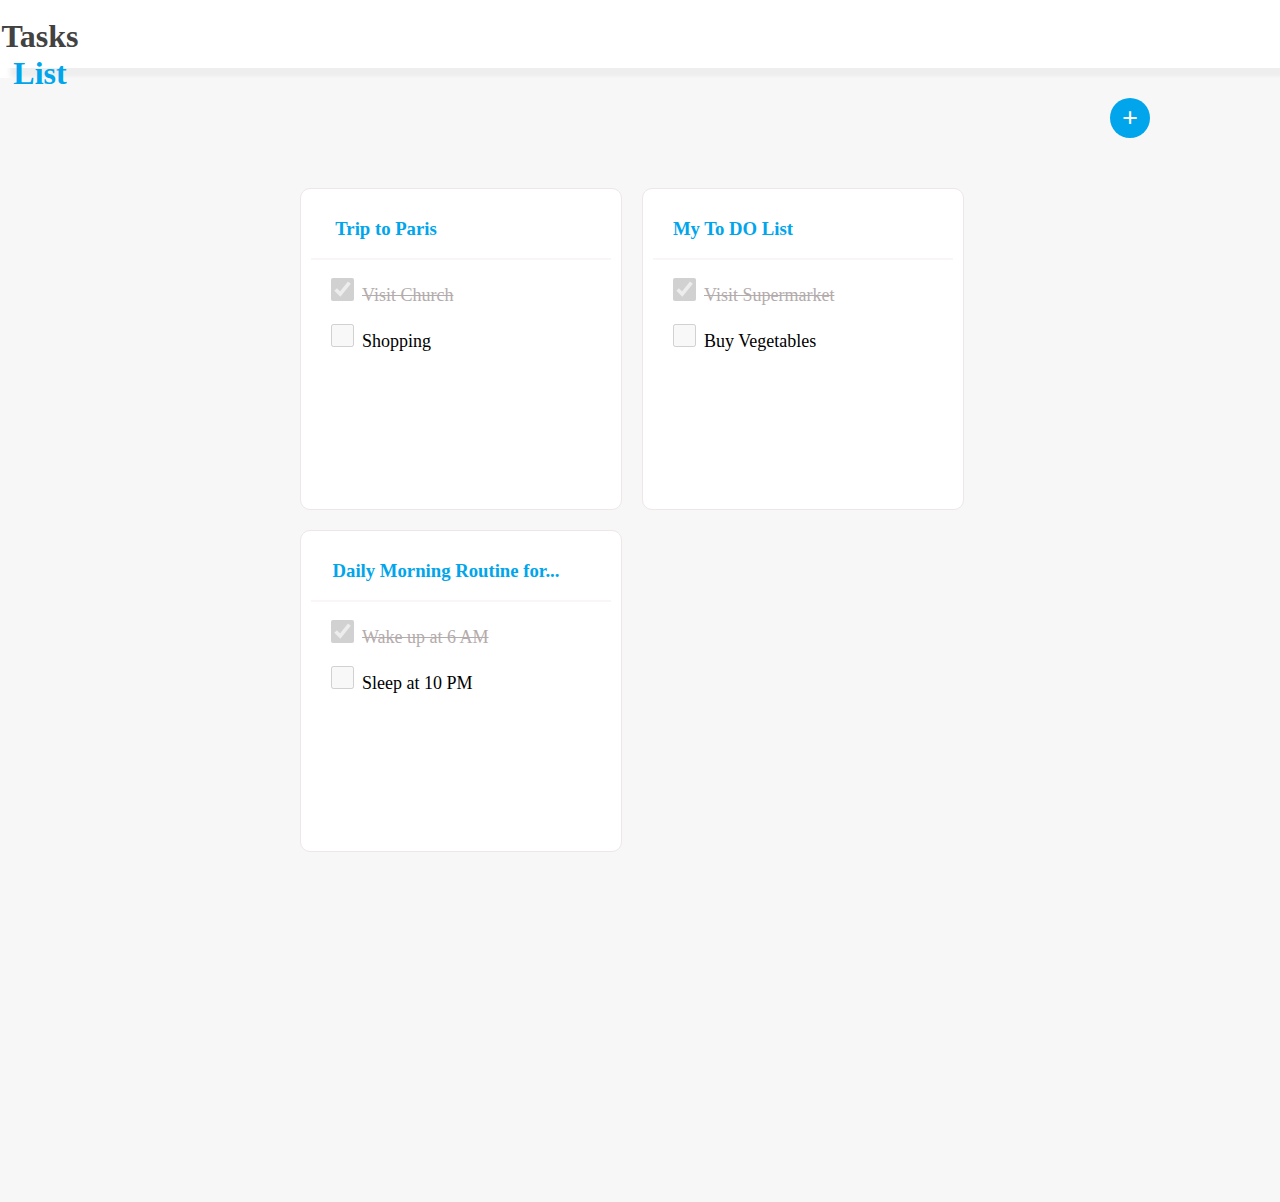
==== index.html @ 2c3987d8 "first commit" ====
<!DOCTYPE html>
<html lang="en">
<head>
    <meta charset="UTF-8">
    <meta http-equiv="X-UA-Compatible" content="IE=edge">
    <meta name="viewport" content="width=device-width, initial-scale=1.0">
    <title>Todo App UI Mobile</title>
    <link rel="stylesheet" href="./style.css" type="text/css">
    <link rel="stylesheet" href="https://cdnjs.cloudflare.com/ajax/libs/font-awesome/6.4.0/css/all.min.css"/>
</head>
<body>
    <div id="head">
       <a href="./index2.html"> <span id="tasks">Tasks</span> <span id="list">List</span></a>
    </div>
   
    <a href="./index2.html">
        <div class="main">
            <div class="add">
            <div class="circle">
                <div class="plus">+</div>
            </div>
    
            <!-- <div class="textp">Add New Task</div> -->
            </div>
    </a>

        <a href="./index2.html">
        <div class="boxp">
        <div class="box1  box">
            <h3 class="heading1  heading">Trip to Paris</h3>
            <hr class="new">
            
            <p><label for="visit1" class="line"><input type="checkbox" name="church" id="visit1" disabled checked>Visit Church</label></p>

            <p><label for="shop" class="line1"><input type="checkbox" name="shopping" id="shop" disabled>Shopping</label></p>
        </div>
       

        <div class="box2  box">
            <h3 class="heading2  heading">My To DO List</h3>
            <hr class="new">
            <p><label for="market" class="line"><input type="checkbox" name="market" id="market" disabled checked>Visit Supermarket</label></p>

            <p><label for="buy" class="line1"><input type="checkbox" name="buy" id="buy" disabled>Buy Vegetables</label></p>
        </div>

        <!-- <div class="box3  box">
            <h3 class="heading3  heading">Movies I will Watch</h3>
            <hr class="new">
            <p><label for="strange" class="line"><input type="checkbox" name="strange" id="strange" disabled checked>Stranger Things 4</label></p>

            <p><label for="end" class="line1"><input type="checkbox" name="" id="end" disabled>Avengers Endgame</label></p>
        </div> -->

        <div class="box4  box">
            <h3 class="heading4  heading">Daily Morning Routine for...</h3>
            <hr class="new">
            <p><label for="wakeup" class="line"><input type="checkbox" name="wakeup" id="wakeup" disabled checked>Wake up at 6 AM</label></p>

            <p><label for="sleep" class="line1"><input type="checkbox" name="sleep" id="sleep" disabled>Sleep at 10 PM</label></p>
        </div>

        <!-- <div class="box5  box">
            <h3 class="heading5  heading">Books to Read</h3>
            <hr class="new">
            <p><label for="design" class="line"><input type="checkbox" name="design" id="design" disabled checked>Design of Everyday</label></p>

            <p><label for="alchemist" class="line1"><input type="checkbox" name="alchemist" id="alchemist" disabled>Alchemist</label></p>
        </div> -->
        </div>
    </div>
    </a>
</body>
</html>
---- style.css ----
body{
    margin: 0;
}


#head{
    height: 50px;
    background-color: #FFFFFF;
    box-shadow: 10px 10px 5px #EEEEEE;
    text-align: center;
    padding: 18px 1200px 0px 0px;
    margin-bottom: 10px;
}

#tasks{
    color: #424242;
    font-weight: bolder;
    font-size: xx-large;
}

#list{
    color: #00A5EC;
    font-weight: bolder;
    font-size: xx-large;
}


.main{
    background-color: #F7F7F7;
    padding-bottom: 350px;
}


.circle{
    height: 40px;
    width: 40px;
    border-radius: 50%;
    background-color: #00A5EC;
    
}

.plus{
    color: white;
    font-weight: bold;
    font-size: 28px;
    padding: 4px 10px 0px 12px;
}

/* .textp{
    font-weight: 900px;
    font-size: large;
    padding-left: 13px;
    color: #646464;
    font-weight: 500;
} */


.add{
    /*  */
    align-items: center;
    padding: 20px 0px 0px 1100px;
    margin: 10px;
    /* margin-bottom: -25px; */
    
}


.box{
    height: 300px;
    width: 300px;
    background-color: #FFFFFF;
    border-radius: 10px;
    border: 1px solid #efe6e6;
    cursor: pointer;
    padding: 10px;
   
}

.heading{
    color: #00A5EC;
    text-align: center;
}

.line{
    text-decoration: line-through;
    color: #b4acac;
    /* font-size: large; */
    
}

input[type=checkbox]{
    height: 23px;
    width: 23px;
    margin: 0 8px 0 0;
    
}

.boxp{
    display: flex;
    flex-wrap: wrap;
    justify-content: flex-start;
    gap: 20px;
    margin-left: 300px;
    margin-top: 50px;

}

.heading1{
    padding-right: 150px;
}

.heading2{
    padding-right: 140px;
}

/* .heading3{
    padding-right: 100px;
} */

.heading4{
    padding-right: 30px;
}

/* .heading5{
    padding-right: 150px;
} */

.new{
    border: 1px solid #faf6f6;
}

/* .line1{
    font-size: large;
} */

p {
    padding: 0 20px;
	font-size: 18px;
}


.box:hover {
    box-shadow: 0px 0px 10px #8d8888;
    transition: ease 0.2S;
}

.blur{
    filter: blur(2px);
}

.ba{
    background-color: #FFFFFF;
    width: 450px;
    height: 240px;
    position: absolute;
    top: 180px;
    left: 550px;
    /* cursor: pointer; */
    border-radius: 10px;
    border: 1px solid #efe6e6;
}

.t1{
    font-family: 'Karla', sans-serif;
    font-size: larger;
}

.bp{
    display: flex;
    
    
}

.t2{
    font-size: small;
    padding: 10px 0px 0px 260px;
}

.b1{
    border: 1px solid #efe6e6;
    background-color: #F7F7F7;
    height: 50px;
    width: 410px;
    margin: 25px 20px 20px 20px;
    border-radius: 5px;
    
    
    
}

.b2{
    height: 40px;
    width: 160px;
    background-color: #00A5EC;
    text-align: center;
    margin: 0px 0px 0px 270px;
    border-radius: 5px;
}

.t3{
    color: white;
    padding: 9px 15px 0px 0px;
}

.fa-regular {
    font-size: small;
    
    
}

.t4{
    color: #b4acac;
   
}

.fa-sharp{
    color: #b4acac;
}

a {
    text-decoration: none;
    color: black;
}

div  label{
    cursor: pointer;
}

div  input{
    cursor: pointer;
}

@media only screen and (max-width: 650px) and (min-width: 200px)
{


    .boxp{
        display: flex;
        flex-direction: column;
        gap: 10px;
        margin-left: 15px;
        margin-top: 20px;

    
    }

    .box{
        height: 320px;
        width: 310px;
       
    }

    #head{
        height: 30px;
        width: auto;
        padding: 10px 250px 0px 0px;
        margin-left: -10px;
    }

    #tasks{
        font-size: large;
    }
    
    #list{
        font-size: large;
    }

    .main{
        padding-bottom: 30px;
        
    }

    .heading{
        font-size: medium;
    }

    p {
        padding: 0 20px;
        font-size: 15px;
    }

    input[type=checkbox]{
        height: 18px;
        width: 18px;
        margin: 0 8px 0 0;
        
    }

    .heading4{
        padding-right: 50px;
    }

    .add{
        /*  */
        align-items: center;
        padding: 8px 0px 0px 155px;
        margin: 10px;
        /* margin-bottom: -25px; */
        
    }


    .ba{
       
        width: 340px;
        height: 240px;
        position: absolute;
        top: 200px;
        left: 0;
        margin: 10px;
        
    }


    .t1{
        font-family: 'Karla', sans-serif;
        font-size: large;
    }
    
    
    
    .t2{
        font-size: small;
        padding: 10px 0px 0px 160px;
    }

    .b1{
        
        height: 40px;
        width: 300px;
        margin: 25px 20px 20px 20px;
        
    }

    .b2{
        height: 40px;
        width: 160px;
       
        margin: 0px 0px 0px 160px;
    }  
}
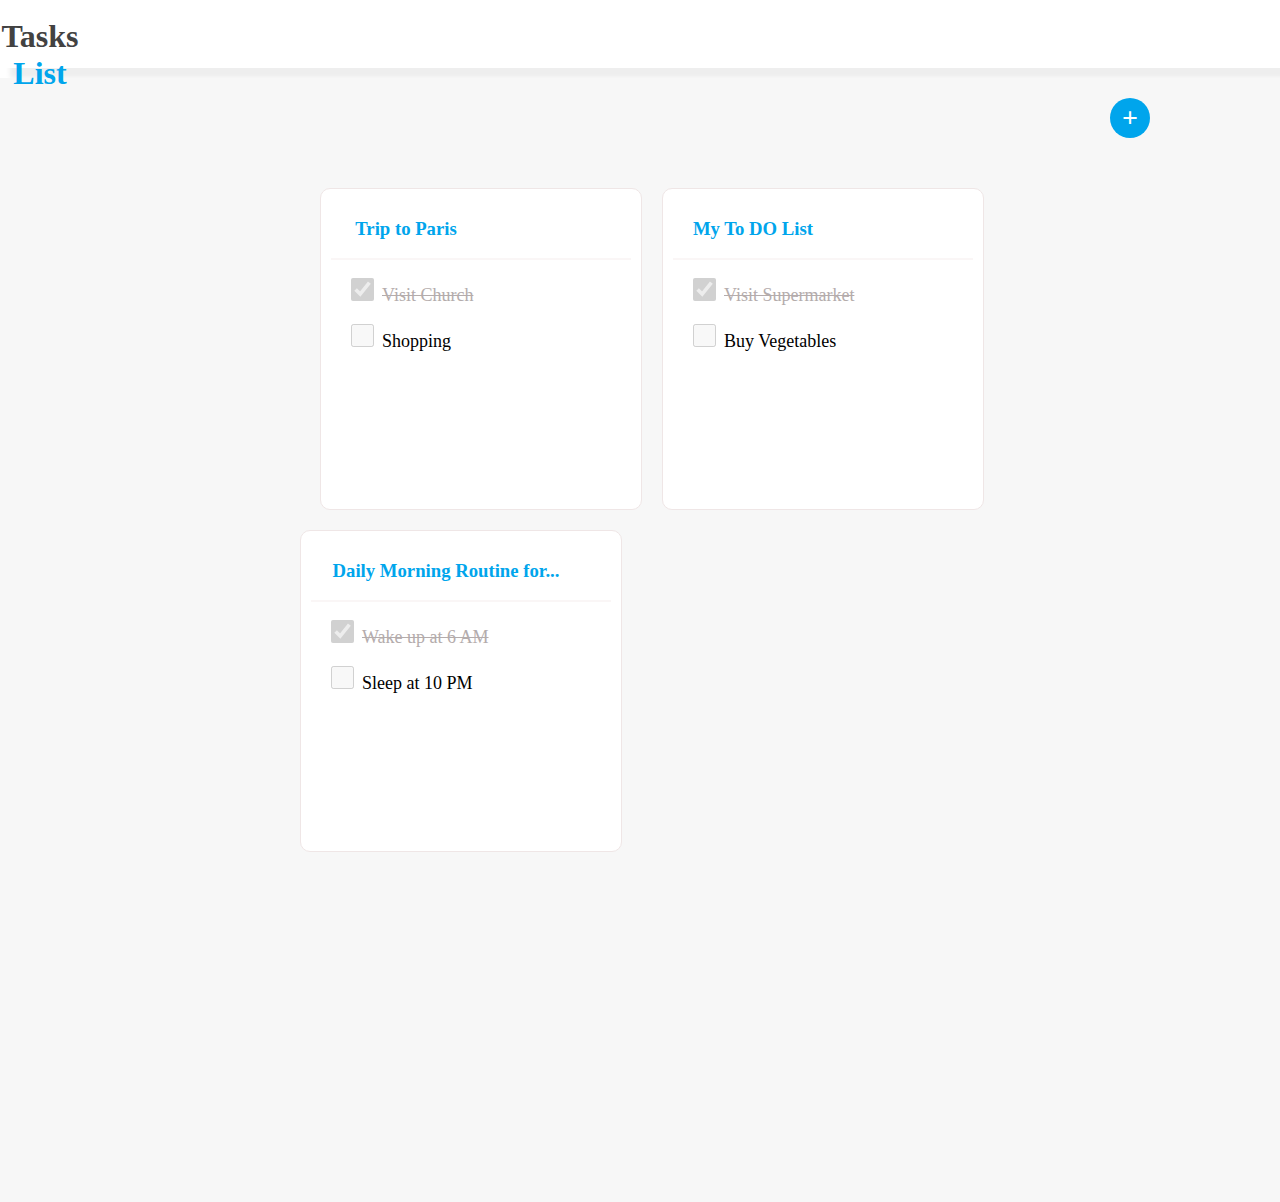
==== commit b4e2b454: "saved changes" ====
--- a/index.html
+++ b/index.html
@@ -27,7 +27,7 @@
         <a href="./index2.html">
         <div class="boxp">
         <div class="box1  box">
-            <h3 class="heading1  heading">Trip to Paris</h3>
+            <a href="./index3.html"><h3 class="heading1  heading">Trip to Paris</h3></a>
             <hr class="new">
             
             <p><label for="visit1" class="line"><input type="checkbox" name="church" id="visit1" disabled checked>Visit Church</label></p>
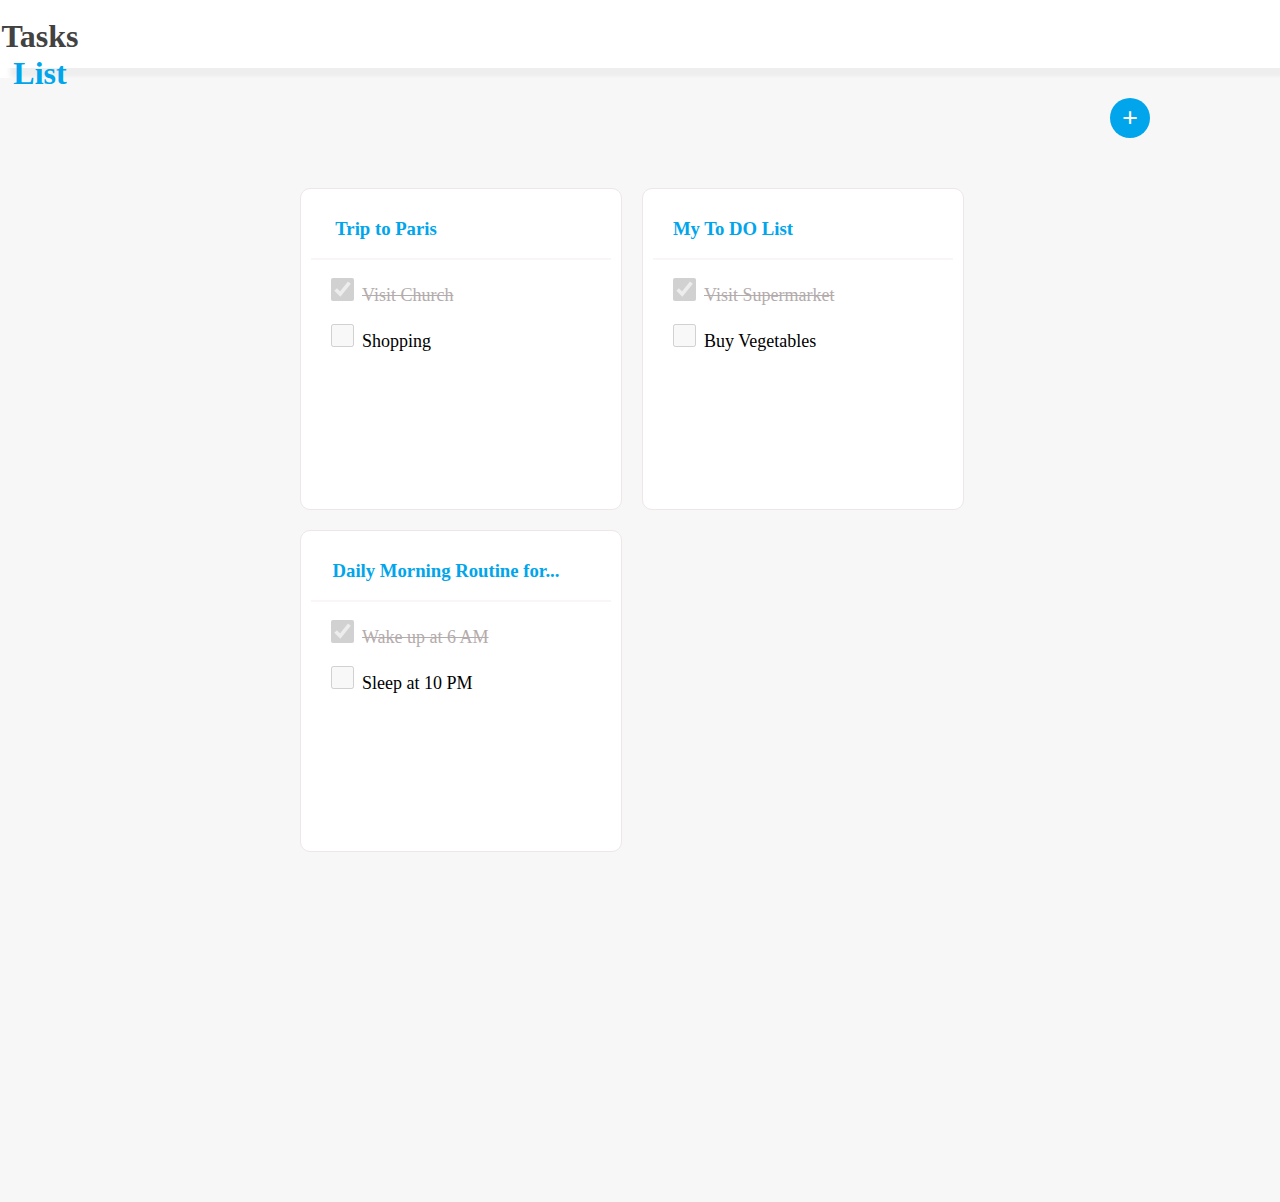
==== commit 352111dc: "changes made" ====
--- a/index.html
+++ b/index.html
@@ -24,7 +24,7 @@
             </div>
     </a>
 
-        <a href="./index2.html">
+       
         <div class="boxp">
         <div class="box1  box">
             <a href="./index3.html"><h3 class="heading1  heading">Trip to Paris</h3></a>
@@ -35,14 +35,14 @@
             <p><label for="shop" class="line1"><input type="checkbox" name="shopping" id="shop" disabled>Shopping</label></p>
         </div>
        
-
+        <a href="./index2.html">
         <div class="box2  box">
             <h3 class="heading2  heading">My To DO List</h3>
             <hr class="new">
             <p><label for="market" class="line"><input type="checkbox" name="market" id="market" disabled checked>Visit Supermarket</label></p>
 
             <p><label for="buy" class="line1"><input type="checkbox" name="buy" id="buy" disabled>Buy Vegetables</label></p>
-        </div>
+        </div></a>
 
         <!-- <div class="box3  box">
             <h3 class="heading3  heading">Movies I will Watch</h3>
@@ -51,14 +51,14 @@
 
             <p><label for="end" class="line1"><input type="checkbox" name="" id="end" disabled>Avengers Endgame</label></p>
         </div> -->
-
+        <a href="./index2.html">
         <div class="box4  box">
             <h3 class="heading4  heading">Daily Morning Routine for...</h3>
             <hr class="new">
             <p><label for="wakeup" class="line"><input type="checkbox" name="wakeup" id="wakeup" disabled checked>Wake up at 6 AM</label></p>
 
             <p><label for="sleep" class="line1"><input type="checkbox" name="sleep" id="sleep" disabled>Sleep at 10 PM</label></p>
-        </div>
+        </div></a>
 
         <!-- <div class="box5  box">
             <h3 class="heading5  heading">Books to Read</h3>
@@ -68,7 +68,8 @@
             <p><label for="alchemist" class="line1"><input type="checkbox" name="alchemist" id="alchemist" disabled>Alchemist</label></p>
         </div> -->
         </div>
+        </div>
     </div>
-    </a>
+    
 </body>
 </html>--- a/style.css
+++ b/style.css
@@ -99,6 +99,7 @@
     display: flex;
     flex-wrap: wrap;
     justify-content: flex-start;
+    /* flex-direction: row; */
     gap: 20px;
     margin-left: 300px;
     margin-top: 50px;
@@ -230,9 +231,45 @@
     cursor: pointer;
 }
 
+@media only screen and (max-width: 900px) and (min-width: 600px)
+{
+
+    body{
+        margin: 0;
+    }
+
+    #head{ 
+        padding: 18px 570px 0px 0px;
+    }
+
+   
+    .add{
+        padding: 20px 0px 0px 570px;
+    }
+
+
+    .boxp{
+        gap: 30px;
+        margin-left: 50px;
+    }
+
+    .ba{
+        width: 450px;
+        height: 240px;
+        position: absolute;
+        top: 180px;
+        left: 150px;
+    }
+
+}
+
+
 @media only screen and (max-width: 650px) and (min-width: 200px)
 {
 
+    body{
+        margin: 0;
+    }
 
     .boxp{
         display: flex;
